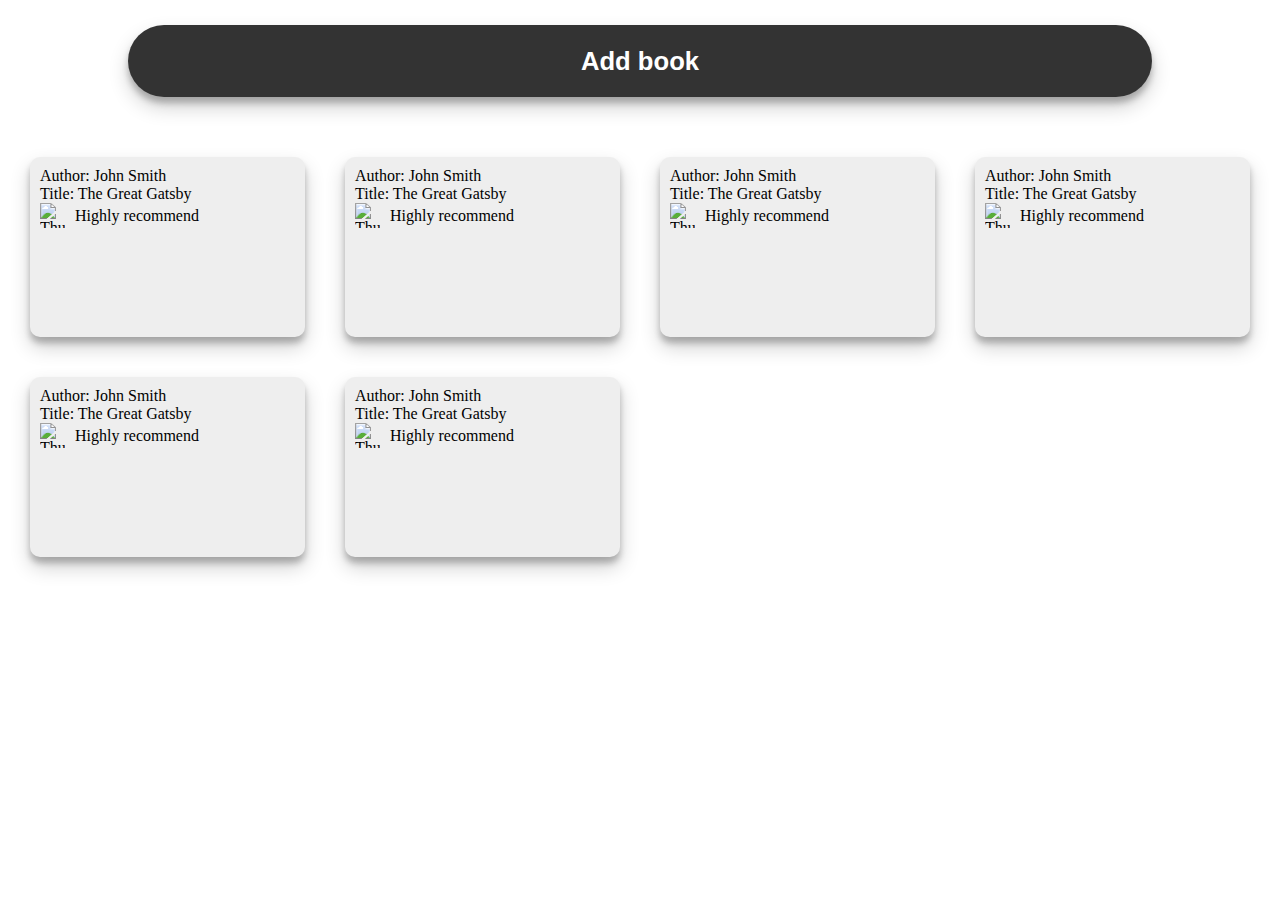
==== index.html @ d8f0a664 "Project almost complete in fragments" ====
<!DOCTYPE html>
<html lang="en">
<head>
    <meta charset="UTF-8">
    <meta http-equiv="X-UA-Compatible" content="IE=edge">
    <meta name="viewport" content="width=device-width, initial-scale=1.0">
    <title>Document</title>

    <link rel="stylesheet" href="./mainpagestylesheet.css"/>
</head>
<body>
    
    <!-- Main button -->
    <button class="big-button">
        <h1 class="add-book">Add book</h1>
    </button>

    <!--all divs inside this-->
    <div class="container">
        <!-- Book divs -->
    <div class="book-div">
        <!-- Book logo -->
        <!-- <img class="book-logo" src="book-logo.png" alt="Book logo">
   -->
        <!-- Author and title -->
        <div class="author-title">
          <p>Author: John Smith</p>
          <p>Title: The Great Gatsby</p>
        </div>
  
        <!-- Recommendability -->
        <div class="recommendability">
          <img src="thumbs-up.png" alt="Thumbs up">
          <p>Highly recommend</p>
        </div>
      </div>
      <div class="book-div">
          <!-- Book logo
          <img class="book-logo" src="book-logo.png" alt="Book logo">
     -->
          <!-- Author and title -->
          <div class="author-title">
            <p>Author: John Smith</p>
            <p>Title: The Great Gatsby</p>
          </div>
    
          <!-- Recommendability -->
          <div class="recommendability">
            <img src="thumbs-up.png" alt="Thumbs up">
            <p>Highly recommend</p>
          </div>
        </div>
        <div class="book-div">
          <!-- Book logo -->
          <!-- <img class="book-logo" src="book-logo.png" alt="Book logo">
     -->
          <!-- Author and title -->
          <div class="author-title">
            <p>Author: John Smith</p>
            <p>Title: The Great Gatsby</p>
          </div>
    
          <!-- Recommendability -->
          <div class="recommendability">
            <img src="thumbs-up.png" alt="Thumbs up">
            <p>Highly recommend</p>
          </div>
        </div>
        <div class="book-div">
            <!-- Book logo -->
            <!-- <img class="book-logo" src="book-logo.png" alt="Book logo">
       -->
            <!-- Author and title -->
            <div class="author-title">
              <p>Author: John Smith</p>
              <p>Title: The Great Gatsby</p>
            </div>
      
            <!-- Recommendability -->
            <div class="recommendability">
              <img src="thumbs-up.png" alt="Thumbs up">
              <p>Highly recommend</p>
            </div>
          </div>
          <div class="book-div">
              <!-- Book logo
              <img class="book-logo" src="book-logo.png" alt="Book logo">
         -->
              <!-- Author and title -->
              <div class="author-title">
                <p>Author: John Smith</p>
                <p>Title: The Great Gatsby</p>
              </div>
        
              <!-- Recommendability -->
              <div class="recommendability">
                <img src="thumbs-up.png" alt="Thumbs up">
                <p>Highly recommend</p>
              </div>
            </div>
            <div class="book-div">
              <!-- Book logo -->
              <!-- <img class="book-logo" src="book-logo.png" alt="Book logo">
         -->
              <!-- Author and title -->
              <div class="author-title">
                <p>Author: John Smith</p>
                <p>Title: The Great Gatsby</p>
              </div>
        
              <!-- Recommendability -->
              <div class="recommendability">
                <img src="thumbs-up.png" alt="Thumbs up">
                <p>Highly recommend</p>
              </div>
            </div>
    </div>

</body>
</html>
---- mainpagestylesheet.css ----
*{
    margin: 0;
    padding: 0;
    box-sizing: border-box;
 }
 /* Style for the main button */
 .big-button {
    display: block;
    align-items: center;
    justify-content: center;
    width: 80vw;
    height: 8vh;
    margin: 25px auto;
    margin-bottom: 50px;
    font-size: 1.2em;
    border: none;
    border-radius: 40px;
    background-color: #333;
    color: #fff;
    box-shadow: 0 10px 20px rgba(0, 0, 0, 0.19), 0 6px 6px rgba(0, 0, 0, 0.23);
    font-size: 0.8rem;
  }
  .container{
    display: grid;
    grid-template-columns: 1fr 1fr 1fr;
    height: auto;
    gap: 20px;
    margin: 20px;
  }
  .book-div{
    height: 10vh;

  }
  @media (max-width: 600px){
    .book-div{
        height: 20vh;
    }
  }
  @media (max-width: 800px){
    .book-div{
        height: 30vh;
    }
  }
  @media (max-width: 1368px){
    .book-div{
        height: 20vh;
    }
  }
  /* Change to 2 columns on screens smaller than 600px */
  @media (max-width: 600px) {
    .container {
      grid-template-columns: 1fr 1fr;
    }
  }
  
  /* Change to 1 column on screens smaller than 400px */
  @media (max-width: 400px) {
    .container {
      grid-template-columns: 1fr;
    }
  }
  
  /* Change to 4 columns on screens larger than 800px */
  @media (min-width: 800px) {
    .container {
      grid-template-columns: 1fr 1fr 1fr 1fr;
    }
  }
  

  /* Style for the book divs */
  .book-div {
    font-size: 20px;
    margin: 10px;
    padding: 10px;
    border-radius: 10px;
    background-color: #eee;
    box-shadow: 0 10px 20px rgba(0, 0, 0, 0.19), 0 6px 6px rgba(0, 0, 0, 0.23);
  }
  .book-div *{
    font-size: 1rem;

  }
  /* Style for the book logo */
  .book-logo {
    width: 100%;
  }

  /* Style for the author and title */
  .author-title {
    display: flex;
    flex-direction: column;
  }

  /* Style for the recommendability */
  .recommendability {
    display: flex;
    align-items: center;
  }
  .recommendability img {
    width: 25px;
    height: 25px;
    margin-right: 10px;
  }
 
  .plus {
    height: 24px;
    width: 24px;
    display: inline-block;
    background-color: black;
    color: white;
    font-size: 24px;
    line-height: 24px;
    text-align: center;
    border-radius: 50%;
    margin: 10px 10px 10px 200px;
  }
  
  .plus::before {
    content: "+";
  }
  .big-button{
    justify-content: flex-start;
  }
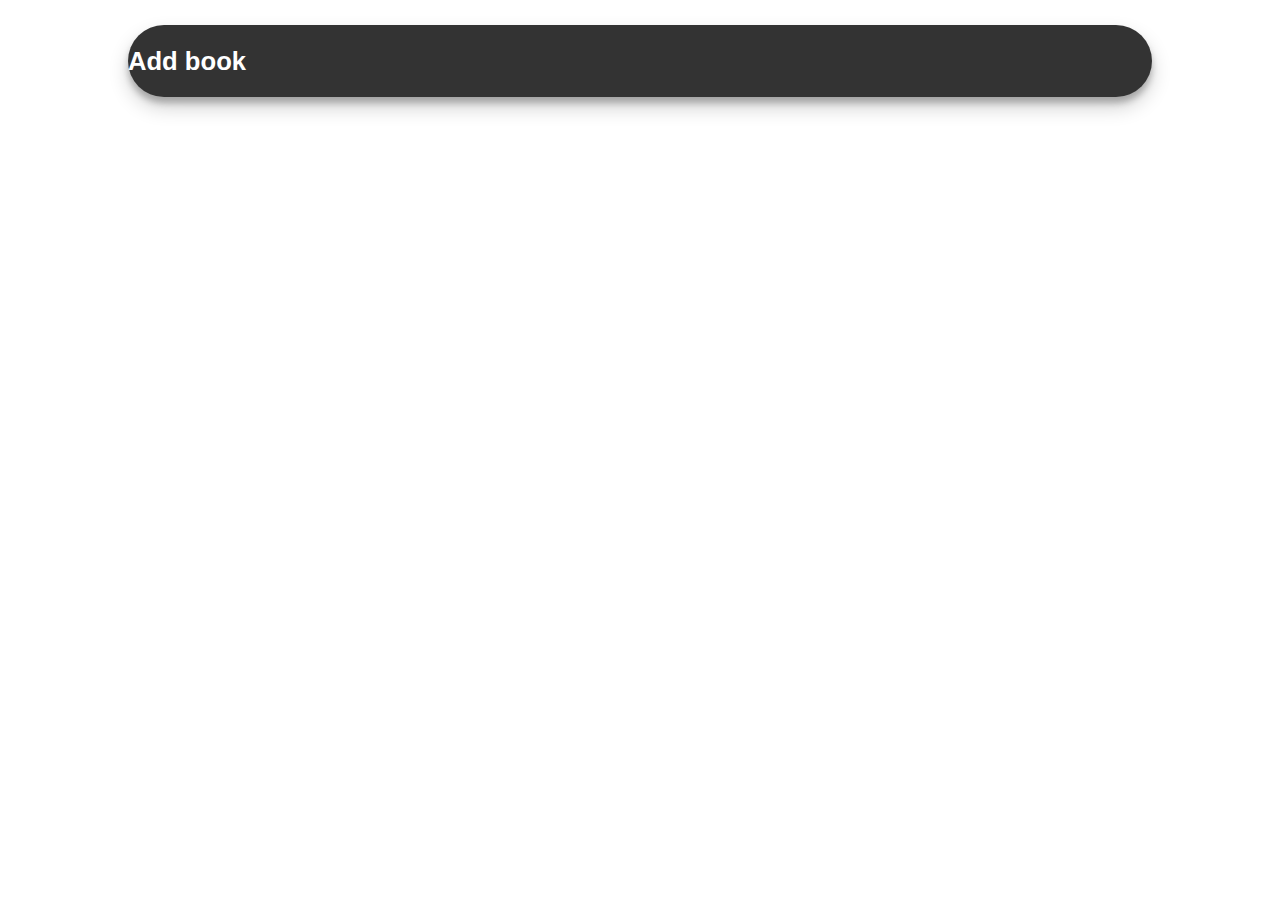
==== commit 195856e6: "Added all the fractional components" ====
--- a/index.html
+++ b/index.html
@@ -18,102 +18,83 @@
     <!--all divs inside this-->
     <div class="container">
         <!-- Book divs -->
-    <div class="book-div">
-        <!-- Book logo -->
-        <!-- <img class="book-logo" src="book-logo.png" alt="Book logo">
-   -->
-        <!-- Author and title -->
-        <div class="author-title">
-          <p>Author: John Smith</p>
-          <p>Title: The Great Gatsby</p>
-        </div>
-  
-        <!-- Recommendability -->
-        <div class="recommendability">
-          <img src="thumbs-up.png" alt="Thumbs up">
-          <p>Highly recommend</p>
-        </div>
-      </div>
-      <div class="book-div">
-          <!-- Book logo
-          <img class="book-logo" src="book-logo.png" alt="Book logo">
-     -->
-          <!-- Author and title -->
-          <div class="author-title">
-            <p>Author: John Smith</p>
-            <p>Title: The Great Gatsby</p>
-          </div>
-    
-          <!-- Recommendability -->
-          <div class="recommendability">
-            <img src="thumbs-up.png" alt="Thumbs up">
-            <p>Highly recommend</p>
-          </div>
-        </div>
-        <div class="book-div">
-          <!-- Book logo -->
-          <!-- <img class="book-logo" src="book-logo.png" alt="Book logo">
-     -->
-          <!-- Author and title -->
-          <div class="author-title">
-            <p>Author: John Smith</p>
-            <p>Title: The Great Gatsby</p>
-          </div>
-    
-          <!-- Recommendability -->
-          <div class="recommendability">
-            <img src="thumbs-up.png" alt="Thumbs up">
-            <p>Highly recommend</p>
-          </div>
-        </div>
-        <div class="book-div">
-            <!-- Book logo -->
-            <!-- <img class="book-logo" src="book-logo.png" alt="Book logo">
-       -->
-            <!-- Author and title -->
-            <div class="author-title">
-              <p>Author: John Smith</p>
-              <p>Title: The Great Gatsby</p>
-            </div>
+        <script>
+        function displayStars(value) {
+            // Initialize an empty string to hold the HTML code
+            var html = '';
+
+            // Calculate the number of full stars to display
+            var numStars = Math.floor(value / 2);
+
+            // Loop to create the necessary number of full stars
+            for (var i = 0; i < numStars; i++) {
+                html += '<div class="star"></div>';
+            }
+
+            // Add a half star if necessary
+            if (value % 2 !== 0) {
+                html += '<div class="star half-star"></div>';
+            }
+
+            // Return the HTML code
+            return html;
+        }
+
+        function displayBookDivs(books) {
+            
+            const bookDivs = books.map(book => {
+                return `
+                  <div class="book-div">
+                    <p>Author: ${book.author}</p>
+                    <p>Title: ${book.title}</p>
+                    <div class="recommendability">
+                      Recommendability:
+                      <h1 class="star-container"></h1>
+                    </div>
+                  </div>
+                `;
+              });
       
-            <!-- Recommendability -->
-            <div class="recommendability">
-              <img src="thumbs-up.png" alt="Thumbs up">
-              <p>Highly recommend</p>
-            </div>
-          </div>
-          <div class="book-div">
-              <!-- Book logo
-              <img class="book-logo" src="book-logo.png" alt="Book logo">
-         -->
-              <!-- Author and title -->
-              <div class="author-title">
-                <p>Author: John Smith</p>
-                <p>Title: The Great Gatsby</p>
-              </div>
-        
-              <!-- Recommendability -->
-              <div class="recommendability">
-                <img src="thumbs-up.png" alt="Thumbs up">
-                <p>Highly recommend</p>
-              </div>
-            </div>
-            <div class="book-div">
-              <!-- Book logo -->
-              <!-- <img class="book-logo" src="book-logo.png" alt="Book logo">
-         -->
-              <!-- Author and title -->
-              <div class="author-title">
-                <p>Author: John Smith</p>
-                <p>Title: The Great Gatsby</p>
-              </div>
-        
-              <!-- Recommendability -->
-              <div class="recommendability">
-                <img src="thumbs-up.png" alt="Thumbs up">
-                <p>Highly recommend</p>
-              </div>
-            </div>
+              document.querySelector('.container').innerHTML = bookDivs.join('');
+            }
+            document.querySelector('.star-container').innerHTML = html.join('');
+
+            displayBookDivs([
+              {
+                author: "Jane Austen",
+                title: "Pride and Prejudice",
+                recommendability: 8
+              },
+              {
+                author: "George Orwell",
+                title: "1984",
+                recommendability: 9
+              },
+              {
+                author: "F. Scott Fitzgerald",
+                title: "The Great Gatsby",
+                recommendability: 7
+              }
+            ]);
+      
+            displayBookDivs([
+              {
+                author: "J.R.R. Tolkien",
+                title: "The Lord of the Rings",
+                recommendability: 10
+              },
+              {
+                author: "J.K. Rowling",
+                title: "Harry Potter and the Sorcerer's Stone",
+                recommendability: 9
+              },
+              {
+                author: "Stephen King",
+                title: "The Shining",
+                recommendability: 8
+              }
+            ]);
+          </script>
     </div>
 
 </body>
--- a/mainpagestylesheet.css
+++ b/mainpagestylesheet.css
@@ -5,7 +5,7 @@
  }
  /* Style for the main button */
  .big-button {
-    display: block;
+    display: flex;
     align-items: center;
     justify-content: center;
     width: 80vw;
